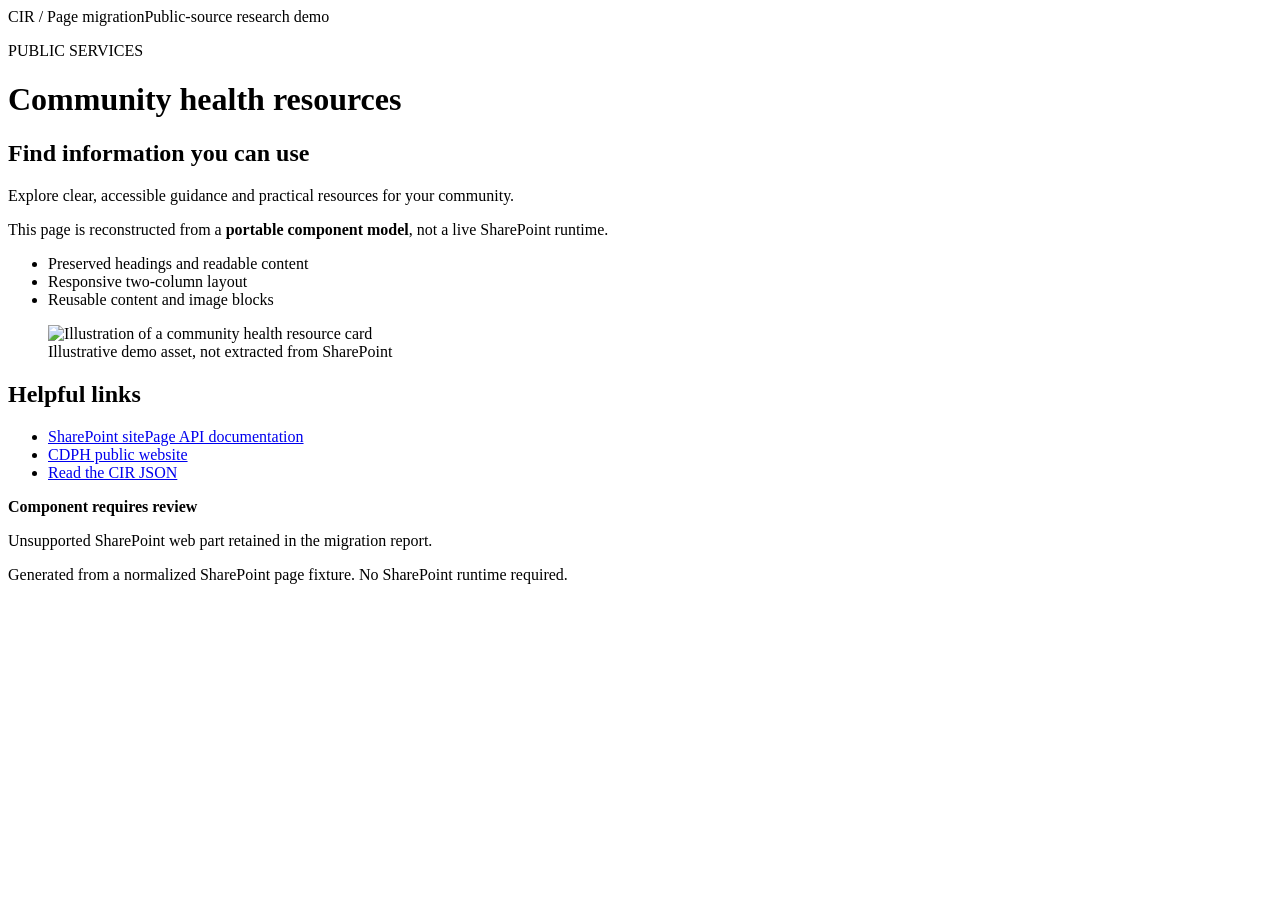
==== demo/index.html @ 55c9a5fd "feat(poc): add tested demo/index.html" ====
<!doctype html>
<html lang="en"><head><meta charset="utf-8"><meta name="viewport" content="width=device-width,initial-scale=1"><meta name="description" content="An offline example of reusable page components extracted from a Graph-shaped SharePoint modern page."><title>Community health resources — SP Migration PoC</title><link rel="stylesheet" href="style.css"></head><body><div class="masthead"><div class="wrap"><span class="brand">CIR / Page migration</span><span class="flag">Public-source research demo</span></div></div><main><header class="hero"><div class="wrap"><p class="eyebrow">PUBLIC SERVICES</p><h1>Community health resources</h1></div></header><section class="section"><div class="wrap"><div class="columns"><div class="column" style="--share:0.666667"><div class="rich-text"><h2>Find information you can use</h2><p>Explore clear, accessible guidance and practical resources for your community.</p><p>This page is reconstructed from a <strong>portable component model</strong>, not a live SharePoint runtime.</p><ul><li>Preserved headings and readable content</li><li>Responsive two-column layout</li><li>Reusable content and image blocks</li></ul></div></div><div class="column" style="--share:0.333333"><figure class="image-card"><img src="assets/health.svg" alt="Illustration of a community health resource card" loading="lazy"><figcaption>Illustrative demo asset, not extracted from SharePoint</figcaption></figure></div></div></div></section><section class="section"><div class="wrap"><div class="columns"><div class="column" style="--share:1.000000"><nav aria-label="Related resources" class="link-card"><h2>Helpful links</h2><ul><li><a href="https://learn.microsoft.com/en-us/graph/api/sitepage-get?view=graph-rest-1.0">SharePoint sitePage API documentation</a></li><li><a href="https://www.cdph.ca.gov/">CDPH public website</a></li><li><a href="#data-model">Read the CIR JSON</a></li></ul></nav></div></div></div></section><section class="section"><div class="wrap"><div class="columns"><div class="column" style="--share:1.000000"><aside class="unsupported" role="note"><strong>Component requires review</strong><p>Unsupported SharePoint web part retained in the migration report.</p></aside></div></div></div></section></main><footer class="footer"><div class="wrap">Generated from a normalized SharePoint page fixture. No SharePoint runtime required.</div></footer></body></html>
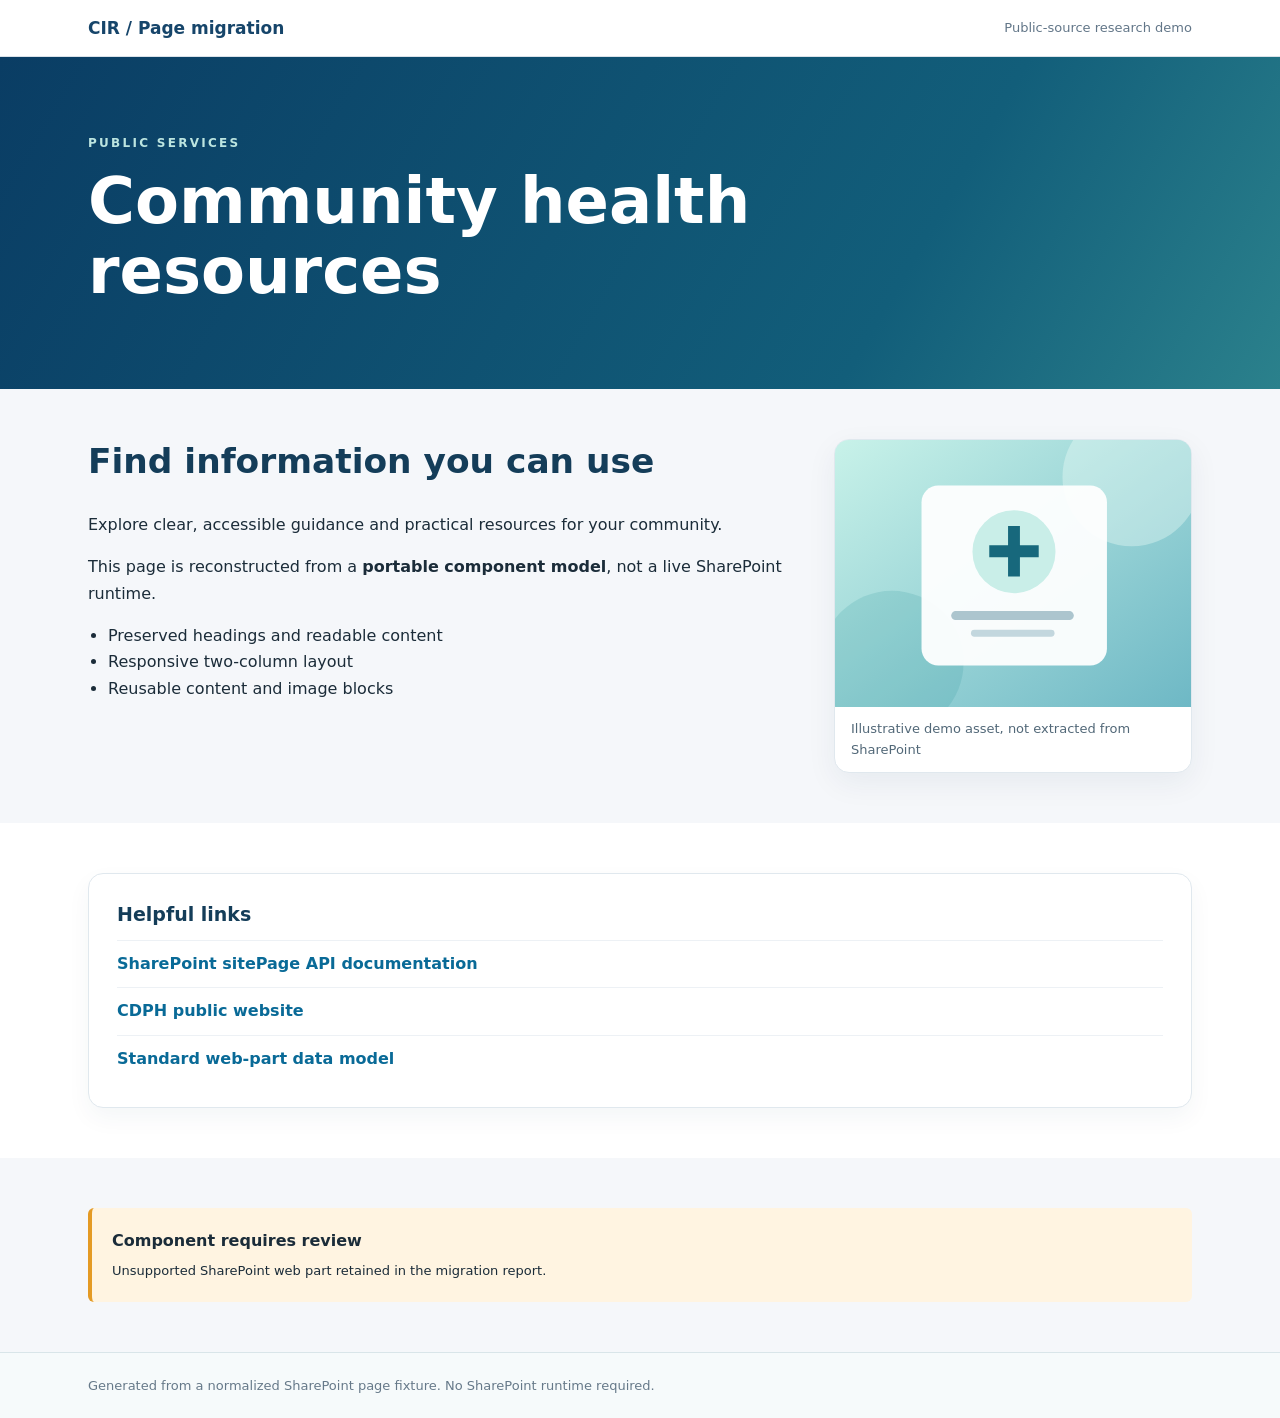
==== commit ea2a3c92: "fix(poc): improve coverage report and public demo links" ====
--- a/demo/index.html
+++ b/demo/index.html
@@ -1,2 +1,2 @@
 <!doctype html>
-<html lang="en"><head><meta charset="utf-8"><meta name="viewport" content="width=device-width,initial-scale=1"><meta name="description" content="An offline example of reusable page components extracted from a Graph-shaped SharePoint modern page."><title>Community health resources — SP Migration PoC</title><link rel="stylesheet" href="style.css"></head><body><div class="masthead"><div class="wrap"><span class="brand">CIR / Page migration</span><span class="flag">Public-source research demo</span></div></div><main><header class="hero"><div class="wrap"><p class="eyebrow">PUBLIC SERVICES</p><h1>Community health resources</h1></div></header><section class="section"><div class="wrap"><div class="columns"><div class="column" style="--share:0.666667"><div class="rich-text"><h2>Find information you can use</h2><p>Explore clear, accessible guidance and practical resources for your community.</p><p>This page is reconstructed from a <strong>portable component model</strong>, not a live SharePoint runtime.</p><ul><li>Preserved headings and readable content</li><li>Responsive two-column layout</li><li>Reusable content and image blocks</li></ul></div></div><div class="column" style="--share:0.333333"><figure class="image-card"><img src="assets/health.svg" alt="Illustration of a community health resource card" loading="lazy"><figcaption>Illustrative demo asset, not extracted from SharePoint</figcaption></figure></div></div></div></section><section class="section"><div class="wrap"><div class="columns"><div class="column" style="--share:1.000000"><nav aria-label="Related resources" class="link-card"><h2>Helpful links</h2><ul><li><a href="https://learn.microsoft.com/en-us/graph/api/sitepage-get?view=graph-rest-1.0">SharePoint sitePage API documentation</a></li><li><a href="https://www.cdph.ca.gov/">CDPH public website</a></li><li><a href="#data-model">Read the CIR JSON</a></li></ul></nav></div></div></div></section><section class="section"><div class="wrap"><div class="columns"><div class="column" style="--share:1.000000"><aside class="unsupported" role="note"><strong>Component requires review</strong><p>Unsupported SharePoint web part retained in the migration report.</p></aside></div></div></div></section></main><footer class="footer"><div class="wrap">Generated from a normalized SharePoint page fixture. No SharePoint runtime required.</div></footer></body></html>+<html lang="en"><head><meta charset="utf-8"><meta name="viewport" content="width=device-width,initial-scale=1"><meta name="description" content="An offline example of reusable page components extracted from a Graph-shaped SharePoint modern page."><title>Community health resources — SP Migration PoC</title><link rel="stylesheet" href="style.css"></head><body><div class="masthead"><div class="wrap"><span class="brand">CIR / Page migration</span><span class="flag">Public-source research demo</span></div></div><main><header class="hero"><div class="wrap"><p class="eyebrow">PUBLIC SERVICES</p><h1>Community health resources</h1></div></header><section class="section"><div class="wrap"><div class="columns"><div class="column" style="--share:0.666667"><div class="rich-text"><h2>Find information you can use</h2><p>Explore clear, accessible guidance and practical resources for your community.</p><p>This page is reconstructed from a <strong>portable component model</strong>, not a live SharePoint runtime.</p><ul><li>Preserved headings and readable content</li><li>Responsive two-column layout</li><li>Reusable content and image blocks</li></ul></div></div><div class="column" style="--share:0.333333"><figure class="image-card"><img src="assets/health.svg" alt="Illustration of a community health resource card" loading="lazy"><figcaption>Illustrative demo asset, not extracted from SharePoint</figcaption></figure></div></div></div></section><section class="section"><div class="wrap"><div class="columns"><div class="column" style="--share:1.000000"><nav aria-label="Related resources" class="link-card"><h2>Helpful links</h2><ul><li><a href="https://learn.microsoft.com/en-us/graph/api/sitepage-get?view=graph-rest-1.0">SharePoint sitePage API documentation</a></li><li><a href="https://www.cdph.ca.gov/">CDPH public website</a></li><li><a href="https://learn.microsoft.com/en-us/graph/api/resources/standardwebpart?view=graph-rest-1.0">Standard web-part data model</a></li></ul></nav></div></div></div></section><section class="section"><div class="wrap"><div class="columns"><div class="column" style="--share:1.000000"><aside class="unsupported" role="note"><strong>Component requires review</strong><p>Unsupported SharePoint web part retained in the migration report.</p></aside></div></div></div></section></main><footer class="footer"><div class="wrap">Generated from a normalized SharePoint page fixture. No SharePoint runtime required.</div></footer></body></html>
--- a/demo/style.css
+++ b/demo/style.css
@@ -0,0 +1 @@
+*{box-sizing:border-box}body{margin:0;background:#f5f7fa;color:#1b2c39;font:16px/1.65 system-ui,-apple-system,Segoe UI,sans-serif} .wrap{max-width:1160px;margin:auto;padding:0 28px}.masthead{background:#fff;border-bottom:1px solid #dae2e9;padding:14px 0}.masthead .wrap{display:flex;align-items:center;justify-content:space-between}.brand{font-weight:760;color:#16456a;font-size:17px}.flag{color:#627688;font-size:13px}.hero{background:linear-gradient(120deg,#0a3d64,#125e7a 70%,#2b818c);color:white;padding:65px 0 72px}.hero h1{font-size:clamp(2.35rem,5vw,4.1rem);line-height:1.1;max-width:850px;margin:10px 0}.eyebrow{text-transform:uppercase;letter-spacing:.19em;font-weight:700;font-size:12px;color:#bce5e0}.section{padding:50px 0}.section:nth-child(odd){background:#fff}.columns{display:flex;gap:30px;align-items:start}.column{flex:calc(var(--share)*12) 1 0;min-width:0}.rich-text h2{font-size:clamp(1.6rem,3vw,2.15rem);line-height:1.3;color:#143d59;margin-top:0}.rich-text a,.link-card a{color:#096a97}.rich-text p{margin:0 0 1em}.rich-text ul{padding-left:1.25em}.image-card{margin:0;background:#fff;border:1px solid #e0e8ee;overflow:hidden;border-radius:15px;box-shadow:0 10px 30px #12365510}.image-card img{display:block;width:100%;height:auto;aspect-ratio:4/3;object-fit:cover;background:#d8eaf2}.image-card figcaption{font-size:13px;padding:11px 16px;color:#526878}.link-card{padding:25px 28px;border:1px solid #e0e8ee;border-radius:15px;background:#fff;box-shadow:0 10px 24px #1b38570c}.link-card h2{font-size:19px;margin:0 0 10px;color:#143d59}.link-card ul{list-style:none;margin:0;padding:0}.link-card li{border-top:1px solid #edf1f5}.link-card a{display:block;padding:10px 0;font-weight:600;text-decoration:none}.link-card a:hover{text-decoration:underline}.unsupported{padding:20px;background:#fff4e1;border-left:4px solid #e49a24;border-radius:6px}.unsupported p{margin:6px 0 0;font-size:13px}.footer{border-top:1px solid #d9e5e9;background:#f6fafb;color:#667989;padding:22px 0;font-size:13px}@media(max-width:750px){.wrap{padding:0 20px}.columns{flex-direction:column;gap:18px}.column{width:100%;flex:none}.hero{padding:48px 0}.section{padding:36px 0}.flag{display:none}}
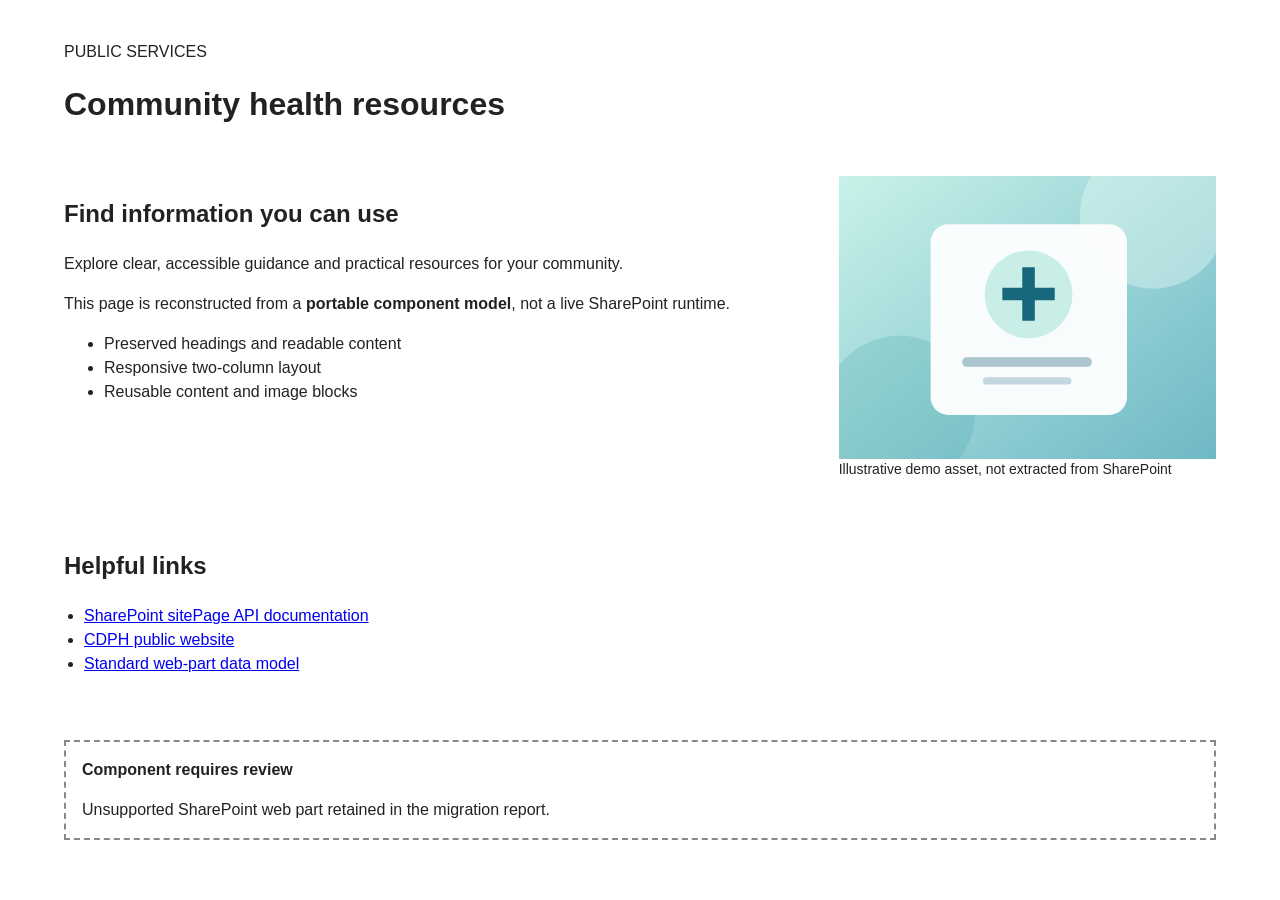
==== commit 14f2d5e2: "build(demo): sync clean page HTML without artificial masthead and footer" ====
--- a/demo/index.html
+++ b/demo/index.html
@@ -1,2 +1,2 @@
 <!doctype html>
-<html lang="en"><head><meta charset="utf-8"><meta name="viewport" content="width=device-width,initial-scale=1"><meta name="description" content="An offline example of reusable page components extracted from a Graph-shaped SharePoint modern page."><title>Community health resources — SP Migration PoC</title><link rel="stylesheet" href="style.css"></head><body><div class="masthead"><div class="wrap"><span class="brand">CIR / Page migration</span><span class="flag">Public-source research demo</span></div></div><main><header class="hero"><div class="wrap"><p class="eyebrow">PUBLIC SERVICES</p><h1>Community health resources</h1></div></header><section class="section"><div class="wrap"><div class="columns"><div class="column" style="--share:0.666667"><div class="rich-text"><h2>Find information you can use</h2><p>Explore clear, accessible guidance and practical resources for your community.</p><p>This page is reconstructed from a <strong>portable component model</strong>, not a live SharePoint runtime.</p><ul><li>Preserved headings and readable content</li><li>Responsive two-column layout</li><li>Reusable content and image blocks</li></ul></div></div><div class="column" style="--share:0.333333"><figure class="image-card"><img src="assets/health.svg" alt="Illustration of a community health resource card" loading="lazy"><figcaption>Illustrative demo asset, not extracted from SharePoint</figcaption></figure></div></div></div></section><section class="section"><div class="wrap"><div class="columns"><div class="column" style="--share:1.000000"><nav aria-label="Related resources" class="link-card"><h2>Helpful links</h2><ul><li><a href="https://learn.microsoft.com/en-us/graph/api/sitepage-get?view=graph-rest-1.0">SharePoint sitePage API documentation</a></li><li><a href="https://www.cdph.ca.gov/">CDPH public website</a></li><li><a href="https://learn.microsoft.com/en-us/graph/api/resources/standardwebpart?view=graph-rest-1.0">Standard web-part data model</a></li></ul></nav></div></div></div></section><section class="section"><div class="wrap"><div class="columns"><div class="column" style="--share:1.000000"><aside class="unsupported" role="note"><strong>Component requires review</strong><p>Unsupported SharePoint web part retained in the migration report.</p></aside></div></div></div></section></main><footer class="footer"><div class="wrap">Generated from a normalized SharePoint page fixture. No SharePoint runtime required.</div></footer></body></html>+<html lang="en"><head><meta charset="utf-8"><meta name="viewport" content="width=device-width,initial-scale=1"><meta name="description" content="An offline example of reusable page components extracted from a Graph-shaped SharePoint modern page."><title>Community health resources</title><link rel="stylesheet" href="style.css"></head><body><main><header class="hero"><div class="wrap"><p class="eyebrow">PUBLIC SERVICES</p><h1>Community health resources</h1></div></header><section class="section"><div class="wrap"><div class="columns"><div class="column" style="--share:0.666667"><div class="rich-text"><h2>Find information you can use</h2><p>Explore clear, accessible guidance and practical resources for your community.</p><p>This page is reconstructed from a <strong>portable component model</strong>, not a live SharePoint runtime.</p><ul><li>Preserved headings and readable content</li><li>Responsive two-column layout</li><li>Reusable content and image blocks</li></ul></div></div><div class="column" style="--share:0.333333"><figure class="image-card"><img src="assets/health.svg" alt="Illustration of a community health resource card" loading="lazy"><figcaption>Illustrative demo asset, not extracted from SharePoint</figcaption></figure></div></div></div></section><section class="section"><div class="wrap"><div class="columns"><div class="column" style="--share:1.000000"><nav aria-label="Related resources" class="link-card"><h2>Helpful links</h2><ul><li><a href="https://learn.microsoft.com/en-us/graph/api/sitepage-get?view=graph-rest-1.0">SharePoint sitePage API documentation</a></li><li><a href="https://www.cdph.ca.gov/">CDPH public website</a></li><li><a href="https://learn.microsoft.com/en-us/graph/api/resources/standardwebpart?view=graph-rest-1.0">Standard web-part data model</a></li></ul></nav></div></div></div></section><section class="section"><div class="wrap"><div class="columns"><div class="column" style="--share:1.000000"><aside class="unsupported" role="note"><strong>Component requires review</strong><p>Unsupported SharePoint web part retained in the migration report.</p></aside></div></div></div></section></main></body></html>
--- a/demo/style.css
+++ b/demo/style.css
@@ -1 +1 @@
-*{box-sizing:border-box}body{margin:0;background:#f5f7fa;color:#1b2c39;font:16px/1.65 system-ui,-apple-system,Segoe UI,sans-serif} .wrap{max-width:1160px;margin:auto;padding:0 28px}.masthead{background:#fff;border-bottom:1px solid #dae2e9;padding:14px 0}.masthead .wrap{display:flex;align-items:center;justify-content:space-between}.brand{font-weight:760;color:#16456a;font-size:17px}.flag{color:#627688;font-size:13px}.hero{background:linear-gradient(120deg,#0a3d64,#125e7a 70%,#2b818c);color:white;padding:65px 0 72px}.hero h1{font-size:clamp(2.35rem,5vw,4.1rem);line-height:1.1;max-width:850px;margin:10px 0}.eyebrow{text-transform:uppercase;letter-spacing:.19em;font-weight:700;font-size:12px;color:#bce5e0}.section{padding:50px 0}.section:nth-child(odd){background:#fff}.columns{display:flex;gap:30px;align-items:start}.column{flex:calc(var(--share)*12) 1 0;min-width:0}.rich-text h2{font-size:clamp(1.6rem,3vw,2.15rem);line-height:1.3;color:#143d59;margin-top:0}.rich-text a,.link-card a{color:#096a97}.rich-text p{margin:0 0 1em}.rich-text ul{padding-left:1.25em}.image-card{margin:0;background:#fff;border:1px solid #e0e8ee;overflow:hidden;border-radius:15px;box-shadow:0 10px 30px #12365510}.image-card img{display:block;width:100%;height:auto;aspect-ratio:4/3;object-fit:cover;background:#d8eaf2}.image-card figcaption{font-size:13px;padding:11px 16px;color:#526878}.link-card{padding:25px 28px;border:1px solid #e0e8ee;border-radius:15px;background:#fff;box-shadow:0 10px 24px #1b38570c}.link-card h2{font-size:19px;margin:0 0 10px;color:#143d59}.link-card ul{list-style:none;margin:0;padding:0}.link-card li{border-top:1px solid #edf1f5}.link-card a{display:block;padding:10px 0;font-weight:600;text-decoration:none}.link-card a:hover{text-decoration:underline}.unsupported{padding:20px;background:#fff4e1;border-left:4px solid #e49a24;border-radius:6px}.unsupported p{margin:6px 0 0;font-size:13px}.footer{border-top:1px solid #d9e5e9;background:#f6fafb;color:#667989;padding:22px 0;font-size:13px}@media(max-width:750px){.wrap{padding:0 20px}.columns{flex-direction:column;gap:18px}.column{width:100%;flex:none}.hero{padding:48px 0}.section{padding:36px 0}.flag{display:none}}+*{box-sizing:border-box}body{margin:0;color:#222;background:#fff;font:16px/1.5 sans-serif}.wrap{max-width:1200px;margin:0 auto;padding:0 24px}.hero,.section{padding:24px 0}.hero h1{margin:0}.eyebrow:empty{display:none}.columns{display:flex;align-items:start;gap:20px}.column{flex:calc(var(--share)*12) 1 0;min-width:0}.rich-text{overflow-wrap:anywhere}.rich-text img,.image-card img{max-width:100%;height:auto}.image-card{margin:0}.image-card img{display:block}.image-card figcaption{font-size:.875rem}.link-card ul{padding-left:1.25rem}.unsupported{padding:1rem;border:2px dashed #888}.unsupported p{margin-bottom:0}@media(max-width:720px){.wrap{padding:0 16px}.columns{flex-direction:column}.column{width:100%;flex:none}}
